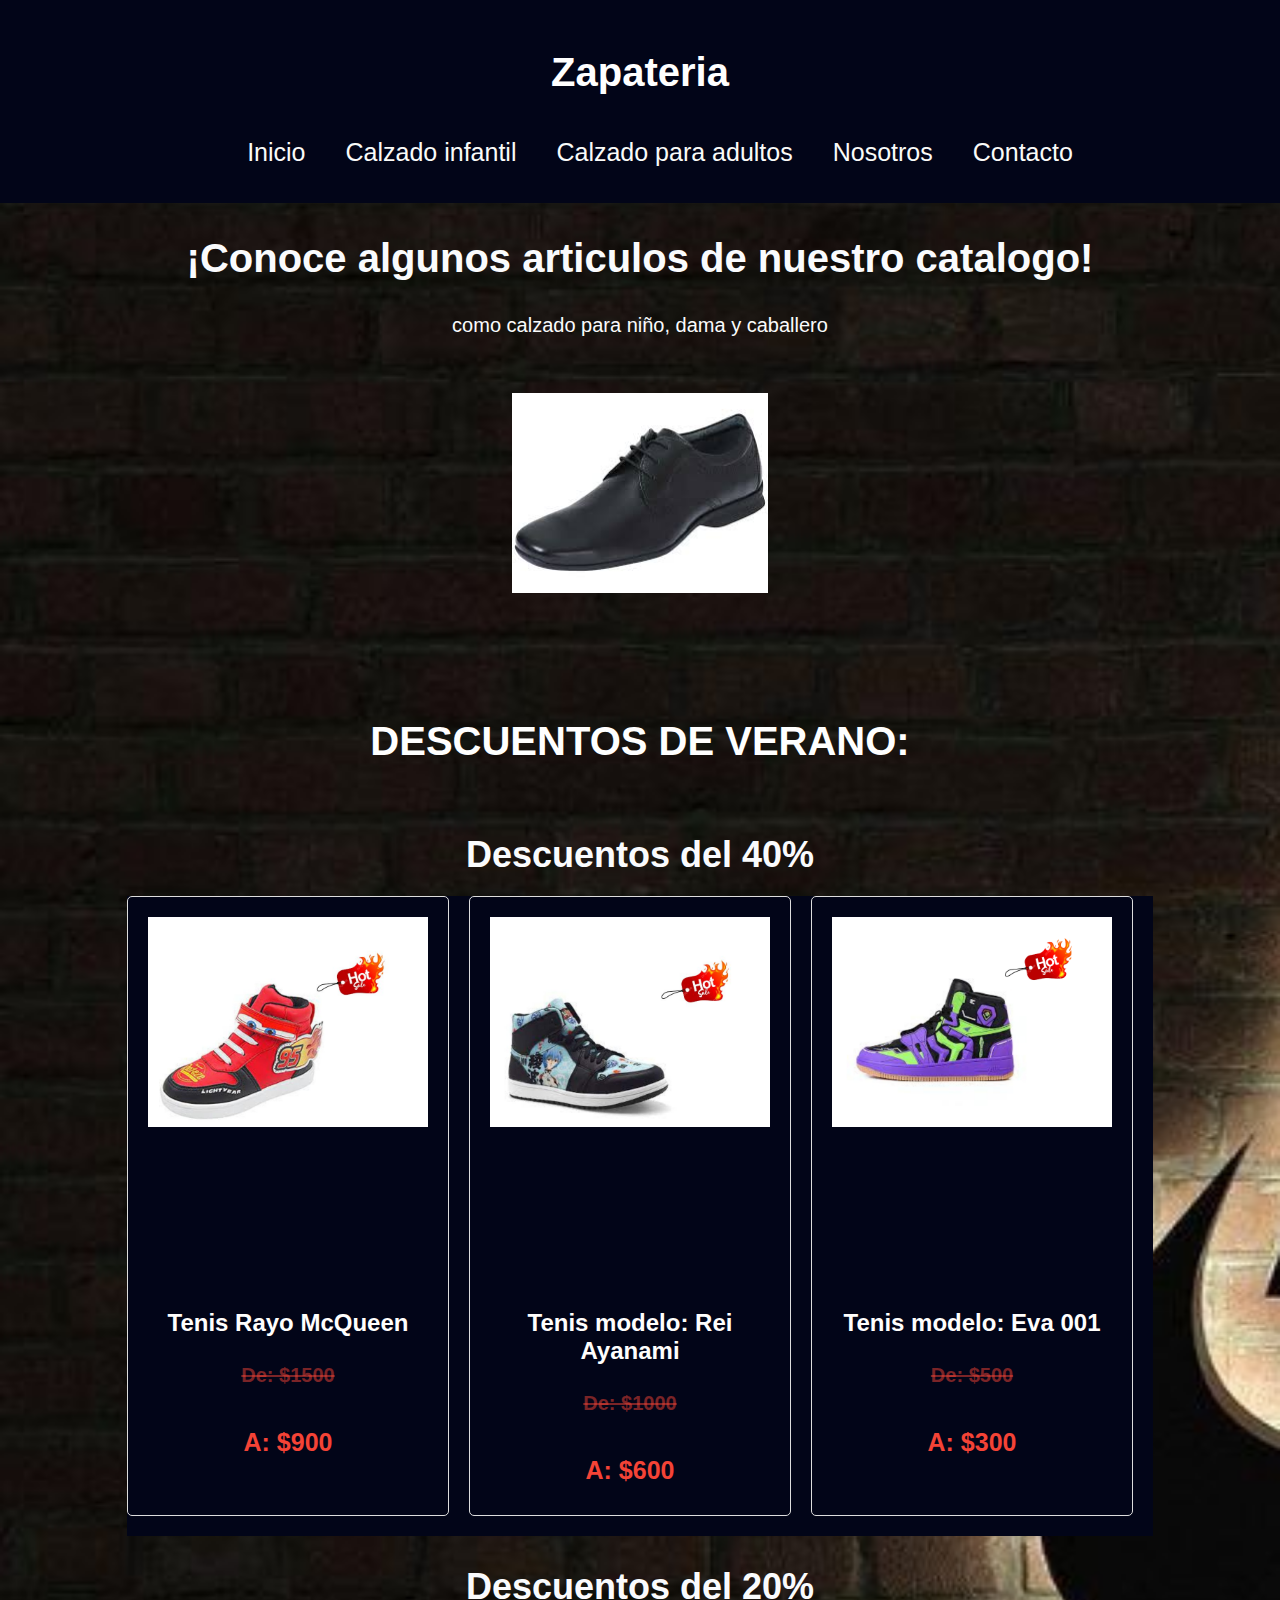
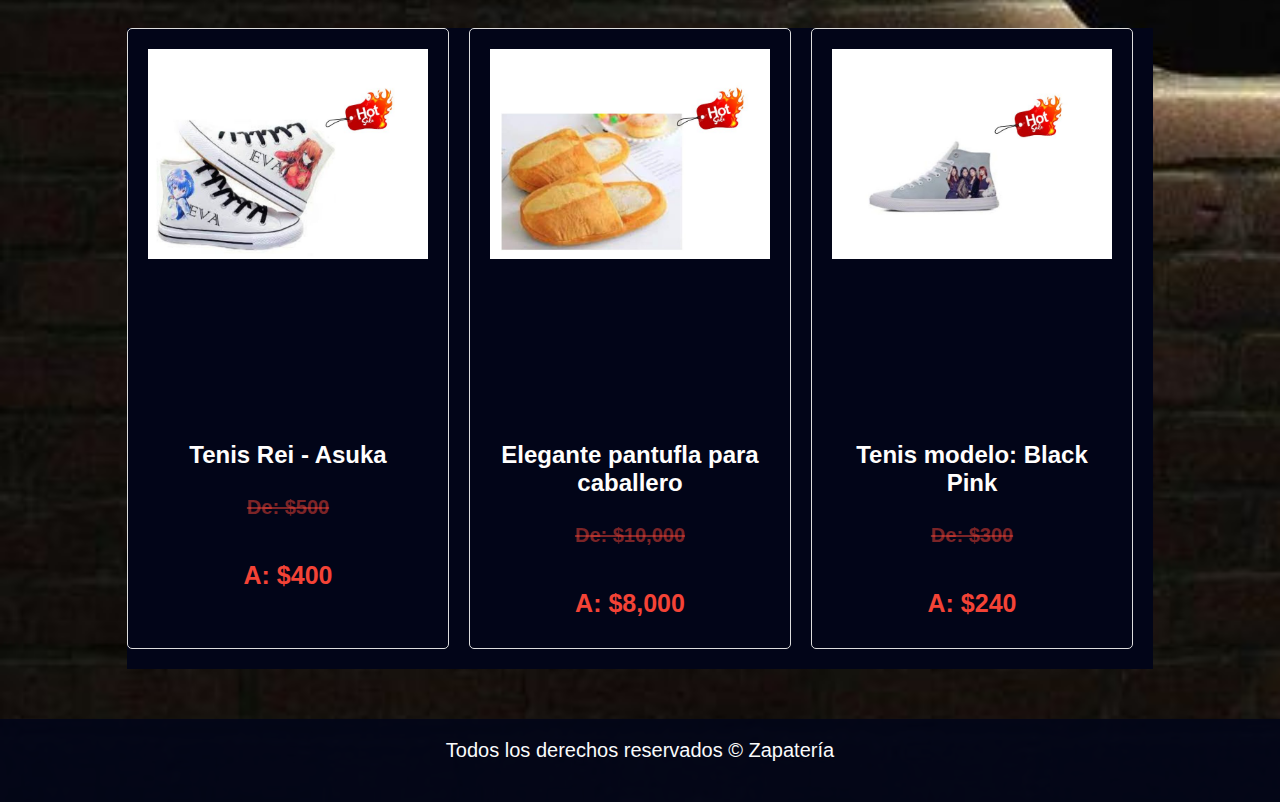
==== index.html @ 9bdbee7c "Add files via upload" ====
<!DOCTYPE html>
<html lang="es">
<html>
<head>
  <title>Index</title>
  <meta name="viewport" content="width=device-width, initial-scale=1">
  <link rel="stylesheet" type="text/css" href="index.css">
</head>
<body>
  <header>
    <h1>Zapateria</h1>
    <nav>
      <input class="menu-toggle" type="checkbox">
      <ul>
        <li><a href="#">Inicio</a></li>        
        <li><a href="catalogoN.html">Calzado infantil</a></li>
        <li><a href="catalogoA.html">Calzado para adultos</a></li>
        <li><a href="nosotros.html">Nosotros</a></li>
        <li><a href="contacto.html">Contacto</a></li>
      </ul>

    </nav>
  </header>
  <h2>¡Conoce algunos articulos de nuestro catalogo!</h2>
  <p>como calzado para niño, dama y caballero </p>
  

<div class="slider">
      <ul class="slide">
      
        <li class="imagen">

  <img src="slid1.jpeg" alt="">
 </li>
        <li class="imagen">
  <img src="slid2.jpeg" alt="">
</li>
        <li class="imagen">
  <img src="slid3.jpeg" alt="">
</li>
        <li class="imagen">
  <img src="slid4.jpeg" alt="">
</li>

        <li class="imagen">
  <img src="slid5.jpeg" alt="">
</li>

       <li class="imagen">
  <img src="slid6.jpeg" alt="">
</li>
      </ul>
    </div>

<h3>DESCUENTOS DE VERANO:</h3>
  <section class="products">
            <h2>Descuentos del 40%</h2>
            <div class="product-row">
              
                <div class="product">
            
                    <img src="1.jpg" alt="shoe">
                    <div class="overlay">
    <p>Tenis modelo rayo McQueen</p>
    <p>Tallas: 1/2/3/4</p>
  </div>

                    <h3>Tenis Rayo McQueen</h3>
                    <h4>De: $1500</h4>
                    <h5>A: $900</h5>
                  </div>
                <div class="product">
                    <img src="3.jpg" alt="shoe">
                                   <div class="overlay">
    <p>Tenis modelo Rei Ayanami</p>
    <p>Tallas: 1/2/3/4</p>
  </div>
                    <h3>Tenis modelo: Rei Ayanami</h3>
                    <h4>De: $1000</h4>
                    <h5>A: $600</h5>
                </div>
                <div class="product">
                    <img src="2.png" alt="shoe">
                                   <div class="overlay">
    <p>Tenis modelo Eva 001</p>
    <p>Tallas: 1/2/3/4</p>
  </div>
                    <h3>Tenis modelo: Eva 001</h3>
                    <h4>De: $500</h4>
                    <h5>A: $300</h5>
                </div>
            </div>

            <h2>Descuentos del 20%</h2>
            <div class="product-row">
                <div class="product">
                    <img src="4.jpg" alt="shoe">
                                   <div class="overlay">
    <p>Tenis modelo Rei - Asuka</p>
    <p>Tallas: 1/2/3/4</p>
  </div>
                    <h3>Tenis Rei - Asuka</h3>
                    <h4>De: $500</h4>
                    <h5>A: $400</h5>
                </div>
                <div class="product">
                    <img src="5.jpg" alt="shoe">
                                   <div class="overlay">
    <p>Pantufla modelo L'elegance</p>
    <p>Tallas: 1/2/3/4</p>
  </div>
                    <h3>Elegante pantufla para caballero</h3>
                    <h4>De: $10,000</h4>
                    <h5>A: $8,000</h5>
                </div>
                <div class="product">
                    <img src="6.jpg" alt="shoe">
                                   <div class="overlay">
    <p>Tenis modelo Black Pink</p>
    <p>Tallas: 1/2/3/4</p>
  </div>
                    <h3>Tenis modelo: Black Pink</h3>
                    <h4>De: $300</h4>
                    <h5>A: $240</h5>
                </div>
            </div>
        </section>
  <footer>
    <p>Todos los derechos reservados &copy; Zapatería</p>
  </footer>
  
  <script src="index.js"></script>
</body>
</html>
---- index.css ----
/*estilos globales*/
 body{
  box-sizing: border-box;
  margin: 0;
  padding: 0;
  text-align: center;
  background-image:url(fondo1.jpg);
  background-size: cover;
  background-repeat: no-repeat;
  font-family: Arial, sans-serif;

}
/*estilos para la barra de navegacion*/
.overlay {
  position: relative;
  top: 0;
  left: 0;
  width: 100%;
  height: auto;
  opacity: 0;
  transition: opacity 0.5s ease;
}

.product:hover .overlay {
  opacity: 1;
}

.overlay p { /* estilo del texto que se muestra al pasar el mouse */
  position: relative;
  top: 50%;
  left: 50%;
  transform: translate(-50%, -50%);
  color: rgb(244, 67, 54);
  font-size: 1.3rem;
  text-align: center;
}

nav ul li a {
    text-decoration: none;
    color: rgb(250,251,249);
    transition: all 0.3s ease-in-out;
}
nav ul li a:hover {
    color: #f44336;
  }
header {
  background-color: rgba(2,5,24,1.0);
  color: #fff;
  display: flex;
  flex-direction: column;
  align-items: center;
  padding: 20px;
}

nav ul {
  display: flex;
  list-style: none;
}

nav li {
  margin: 0 20px;
}

nav a {
  font-size: 25px;
  color: #fff;
  text-decoration: none;
}
.menu-toggle{
  display: none;
}
/* inicio de estilos para el slider*/
.slider {
  width: 0 20%;
  margin: auto;
  overflow: hidden;
}

.slider ul {
  display: flex;
  padding: 0;
  width: 600%;
  transition: 2s;
  animation: cambio 20s infinite alternate linear;
}

.slider li {
  width: 100%;
  list-style: none;
}

.slider img {
  width: 20%;
}

@keyframes cambio {
  0% {margin-left: 0;}
  14% {margin-left: 0;}
  
  17% {margin-left: -100%;}
  31% {margin-left: -100%;}
  
  34% {margin-left: -200%;}
  50% {margin-left: -200%;}
  
  51% {margin-left: -300%;}
  67% {margin-left: -300%;}

  68% {margin-left: -400%;}
  84% {margin-left: -400%;}

  87% {margin-left: -500%;}
  100% {margin-left: -500%;}
}
/*fin de estilos para el slider*/
img {
  max-width: auto;
  height: auto;
}
h1{
  margin-top: 30px;
  font-size: 40px;
  color: white;
}
h2{
  font-size: 40px;
  color:rgb(250,251,253);

}
h3{
  margin-top: 50px;
  font-size: 40px;
  color: white;
}
p{
font-size:20px;
margin-top: 20px;
margin-bottom: 40px;
color: rgb(250,251,252);
}


button {
  background-color: #333;
  color: #fff;
  border: none;
  padding: 10px 20px;
  margin-top: 10px;
  cursor: pointer;

}

footer {
  background-color: rgba(2,5,24,0.9);
  color: #fff;
  display: flex;
  align-items: center;
  justify-content: center;
  height: 5%;

}


/*inicio de estilos para los contenedores de las imagenes de zapatos*/
.products {
  margin-top: 30px;
    display: flex;
    flex-direction: column;
    align-items: center;
    justify-content: center;
    text-align: center;
    margin-bottom: 50px;
}

.products h2 {
    font-size: 36px;
    margin-bottom: 20px;
}

.product-row {
    display: flex;
    flex-wrap: wrap;
    justify-content: center;
    background-color: rgba(2,5,24,1.0);
    margin-left:80px ;
    margin-right:80px;

}
.product {
    flex-basis: 280px;
    margin-right: 20px;
    margin-bottom: 20px;
    text-align: center;
    border: 1px solid #ddd;
    padding: 20px;
    border-radius: 5px;
}

.product img {
    max-width: 100%;
    height: auto;
    margin-bottom: 20px;
}

.product h3 {
    font-size: 24px;
    margin-bottom: 10px;
    color: rgb(255,254,253);
}

.product h4 {
    font-size: 20px;
    color: rgba(244, 67, 54, 0.5);
    font-weight: bold;
    text-decoration: line-through;
    margin-bottom: 15px;
}
h5{
  font-size: 25px;
  color: rgb(244, 67, 54);
  font-weight: bold;
  margin-bottom: 10px;
}
/*fin de estilos para los contenedores de imagenes zapatos*/
@media(max-width: 768px) { /* Definimos las reglas para una pantalla de máximo 768px */

      nav ul {
        flex-direction: column; /* Alineamos los elementos verticalmente */
        background-color: rgba(2,5,24,0.9); /* Cambiamos el color de fondo */
        position: absolute; /* Definimos la posición como absoluta */
        top: 40px; /* Colocamos el menú debajo del botón */
        left: 0; /* Lo alineamos a la izquierda */
        right: 0; /* Lo alineamos a la derecha */
        visibility: hidden; /* Lo hacemos invisible por defecto */
        opacity: 0; /* Lo hacemos completamente transparente */
        transition: all 0.5s ease-in-out; /* Añadimos efectos para la transición */
      }
      
      nav li {
        margin: 10px 0; /* Espacio entre elementos */
      }
      
      nav a {
        font-family: Arial, sans-serif;
        color: rgb(251,252,253); /* Color del texto */
        text-decoration: none; /* Quitamos el subrayado */
        text-transform: uppercase; /* Convertimos el texto a mayúsculas */
        font-size: 18px; /* Ampliamos el tamaño de fuente */
      }
      
      nav .menu-toggle:checked + ul {
        visibility: visible; /* Hacemos el menú visible cuando el botón correspondiente está activado */
        opacity: 1; /* Lo hacemos completamente visible */
      }
      #checkbox{
background-image: url("img1");
      }
      
      nav .menu-toggle {
        display: block; /* Mostramos el botón del menú */
        position: absolute; /* Definimos su posición como absoluta */
        top: 10px; /* Lo posicionamos en la parte superior */
        right: 10px; /* Lo posicionamos en la parte derecha */
        height: 30px; /* Definimos su altura */
        width: 30px; /* Definimos su anchura */
        cursor: pointer; /* Añadimos cursor personalizado */
        z-index: 1; /* Lo colocamos por encima de los demás elementos */
        background-color: rgba(2,5,24,1.0); /* Definimos un color de fondo */
        border: none; /* Quitamos el borde */
      }
      
      nav .menu-toggle:before {
        content: "\f0c9"; /* Añadimos un icono de barras */
        font-family: "Font Awesome 5 Free"; /* Incluimos la fuente de Font Awesome */
        font-weight: bold; /* Definimos el peso de la fuente */
        font-size: 18px; /* Definimos el tamaño de la fuente */
        color: #333; /* Definimos el color del icono */
        display: inline-block; /* Permitimos manipular su contenido */
        height: 30px; /* Definimos su altura */
        line-height: 30px; /* Definimos la altura de línea */
        text-align: center; /* Alineamos el texto */
      }
  .slider {
  width: 0 70%;
  margin: auto;
  overflow: hidden;
}

.slider ul {
  display: flex;
  padding: 0;
  width: 600%;
  transition: 2s;
  animation: cambio 25s infinite alternate linear;
}

.slider li {
  width: 100%;
  list-style: none;
}

.slider img {
  width: 70%;
}

.product-row {
    margin-left:0px ;
    margin-right:0px;

}
.product {
    padding: 0px;
    width: 90%;
    flex-basis: 100%;
    margin-bottom:0px; 
    margin-right:0px; 
    border:0px;
}
     nav{
  width: 100%;
  max-width: 100%;
}
.product img {
    max-width: 90%;
    height: auto;
    margin-bottom: 5%;
    margin-top: 6%;
}
    }

/*fin de estilos para la barra de navegacion*/
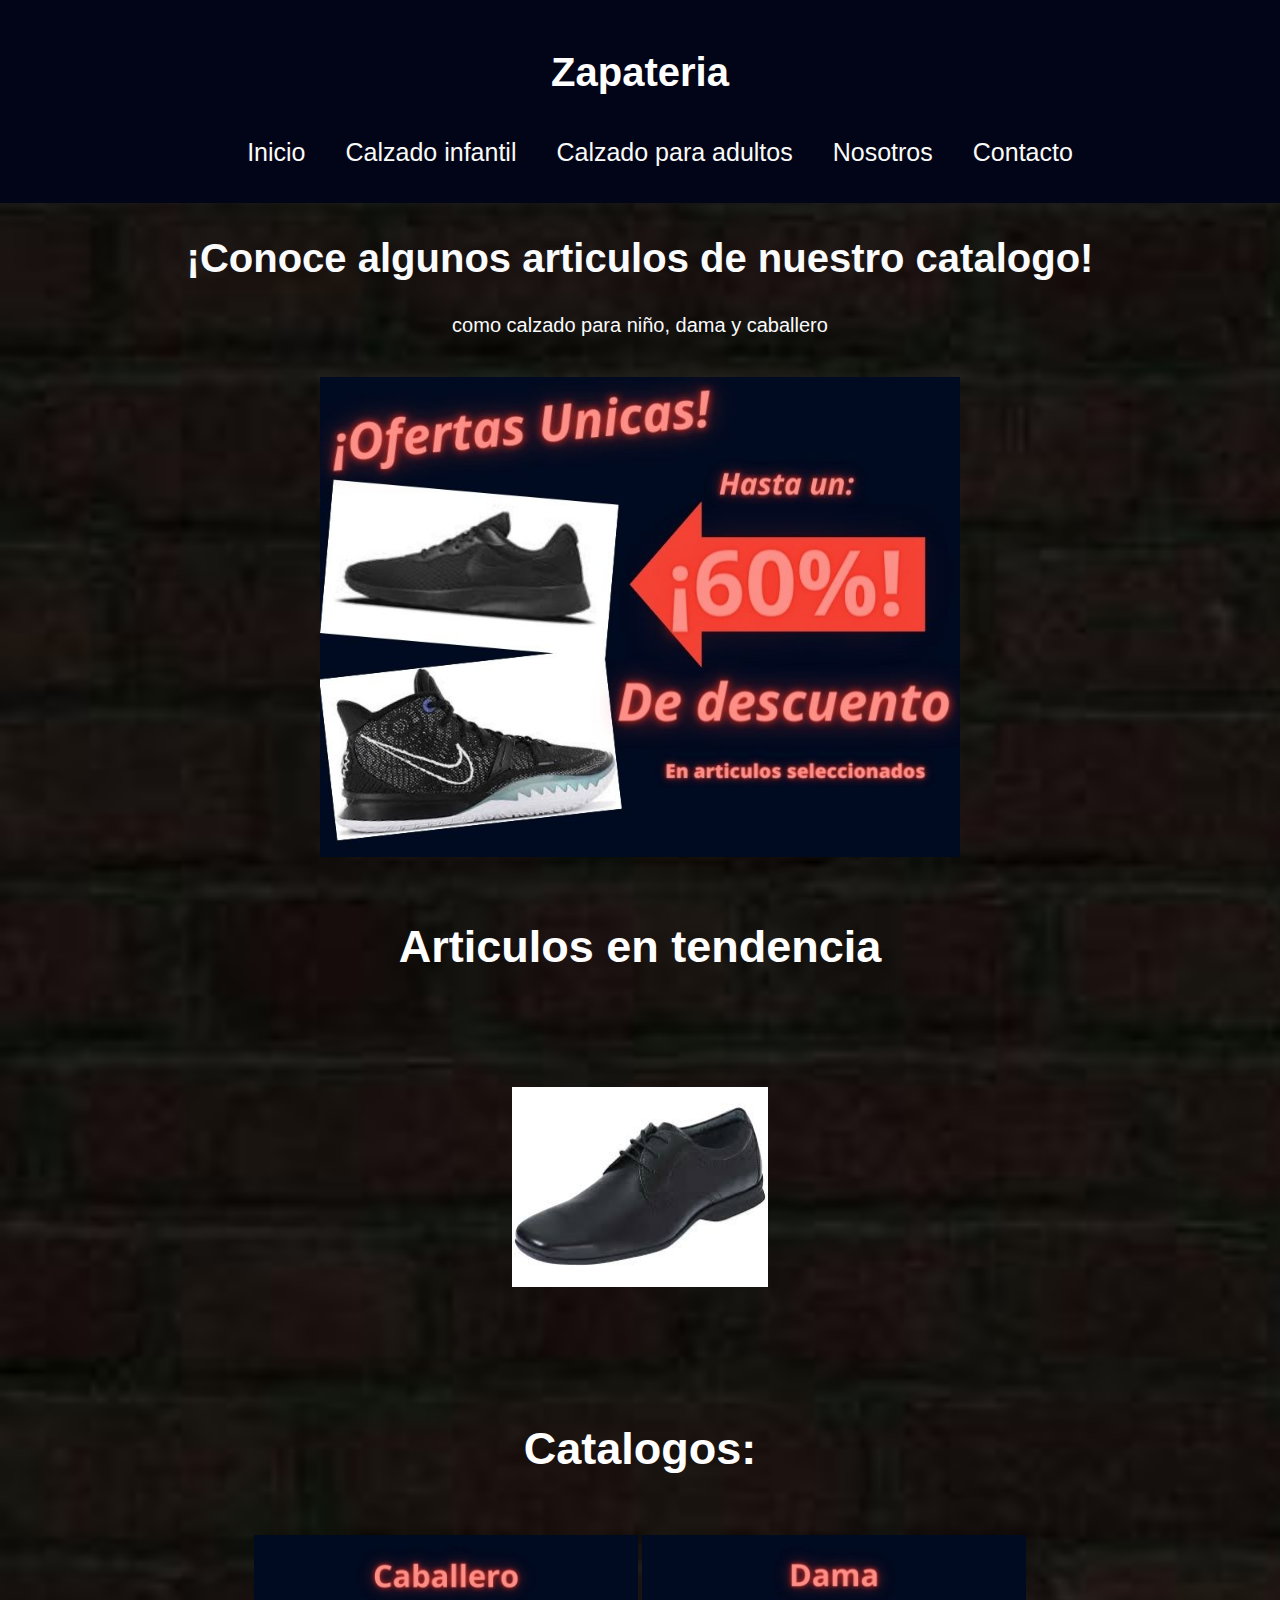
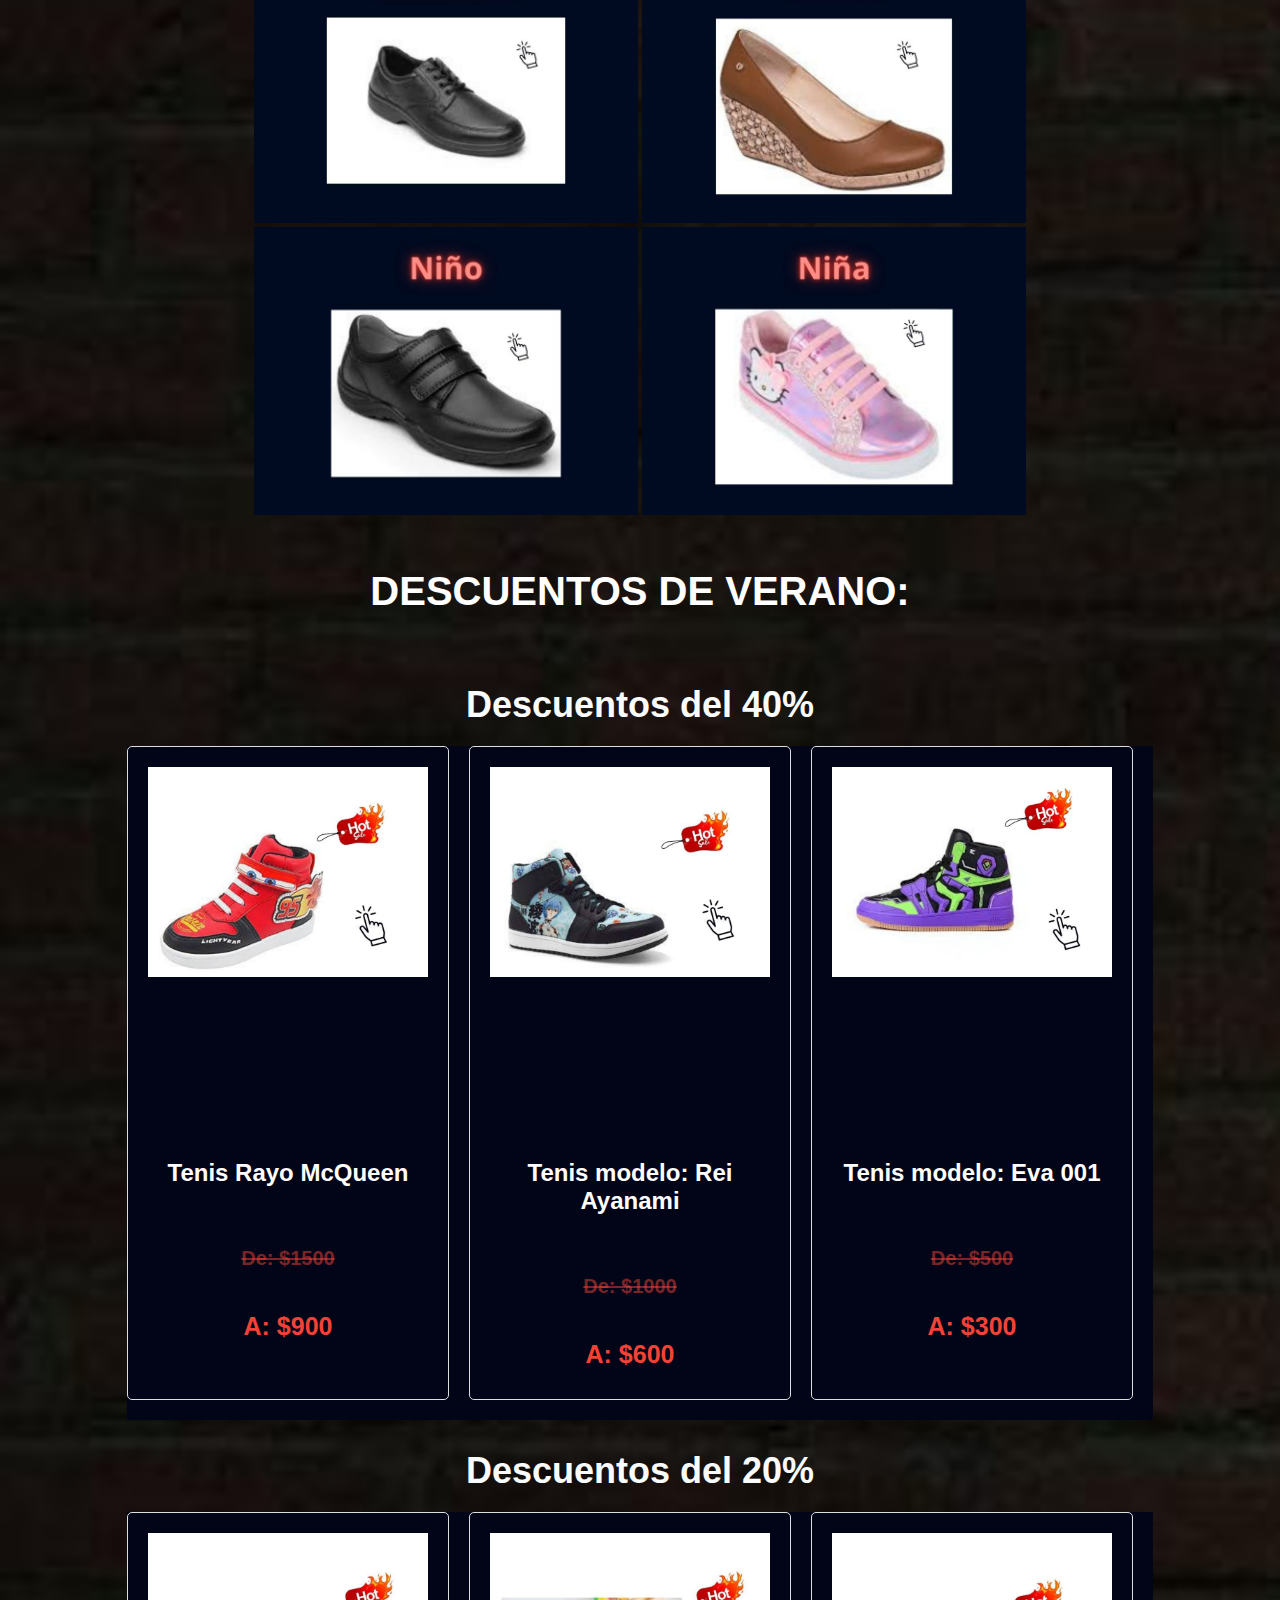
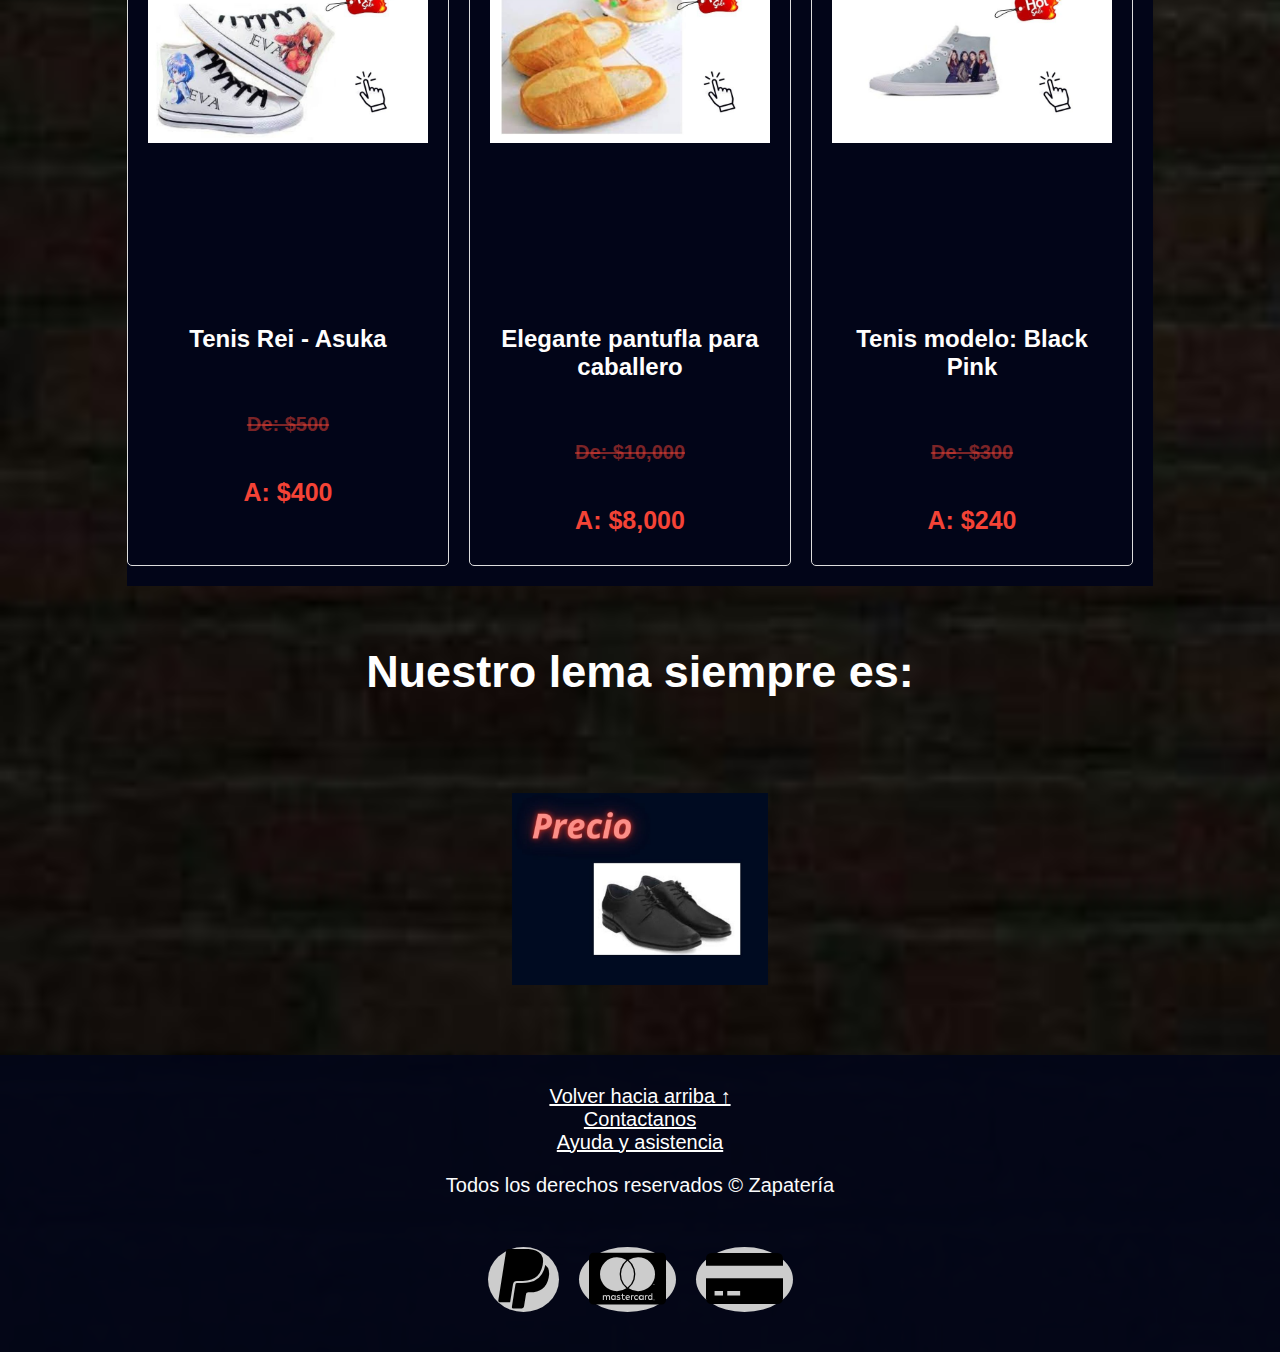
==== commit ea800f90: "Add files via upload" ====
--- a/index.html
+++ b/index.html
@@ -4,6 +4,7 @@
 <head>
   <title>Index</title>
   <meta name="viewport" content="width=device-width, initial-scale=1">
+  <link rel="stylesheet" href="https://cdnjs.cloudflare.com/ajax/libs/font-awesome/4.7.0/css/font-awesome.min.css">
   <link rel="stylesheet" type="text/css" href="index.css">
 </head>
 <body>
@@ -24,7 +25,9 @@
   <h2>¡Conoce algunos articulos de nuestro catalogo!</h2>
   <p>como calzado para niño, dama y caballero </p>
   
+<img src="imgP.jpg" class="imgp">
 
+<h4>Articulos en tendencia</h4>
 <div class="slider">
       <ul class="slide">
       
@@ -48,9 +51,21 @@
 
        <li class="imagen">
   <img src="slid6.jpeg" alt="">
-</li>
+</li> 
       </ul>
     </div>
+<h4>Catalogos:</h4> 
+    <section>
+    <div class="catalogos">
+      <a href="CatalogoA.html#caballero"><img src="refH.jpg"></a>
+      <a href="CatalogoA.html#dama"><img src="refD.jpg"></a>
+    </div>
+    <div class="catalogos">
+      <a href="CatalogoN.html"><img src="refN.jpg"></a>
+      <a href="catalogoN.html"><img src="refNa.jpg"></a>
+    </div>
+  </section>
+
 
 <h3>DESCUENTOS DE VERANO:</h3>
   <section class="products">
@@ -80,7 +95,7 @@
                     <h5>A: $600</h5>
                 </div>
                 <div class="product">
-                    <img src="2.png" alt="shoe">
+                    <img src="2.jpg" alt="shoe">
                                    <div class="overlay">
     <p>Tenis modelo Eva 001</p>
     <p>Tallas: 1/2/3/4</p>
@@ -125,8 +140,33 @@
                 </div>
             </div>
         </section>
+        <h4>Nuestro lema siempre es:</h4>
+        <div class="slider2">
+      <ul class="slide2">
+      
+        <li class="imagen">
+
+  <img src="slid2_1.jpg" alt="">
+ </li>
+        <li class="imagen">
+  <img src="slid2_2.jpg" alt="">
+</li>
+        <li class="imagen">
+  <img src="slid2_3.jpg" alt="">
+</li>
+   </ul>
+        </div>
   <footer>
+    <a href="#">Volver hacia arriba &#8593;</a>
+     <a href="contacto.html">Contactanos</a>
+    <a href="nosotros.html">Ayuda y asistencia</a>
     <p>Todos los derechos reservados &copy; Zapatería</p>
+<div class="footer-icons">
+  <i class="fa fa-paypal fa-lg" aria-hidden="true"></i>
+  <i class="fa fa-cc-mastercard fa-lg" aria-hidden="true"></i>
+  <i class="fa fa-credit-card-alt fa-lg" aria-hidden="true"></i>
+</div>
+
   </footer>
   
   <script src="index.js"></script>
--- a/index.css
+++ b/index.css
@@ -10,6 +10,9 @@
   font-family: Arial, sans-serif;
 
 }
+
+
+
 /*estilos para la barra de navegacion*/
 .overlay {
   position: relative;
@@ -69,6 +72,14 @@
 .menu-toggle{
   display: none;
 }
+.catalogos img{
+  width: 30%;
+  height: auto;
+}
+.imgp{
+  width: 50%;
+  height: auto;
+}
 /* inicio de estilos para el slider*/
 .slider {
   width: 0 20%;
@@ -86,6 +97,7 @@
 
 .slider li {
   width: 100%;
+  margin-top: 0.5%;
   list-style: none;
 }
 
@@ -112,6 +124,42 @@
   87% {margin-left: -500%;}
   100% {margin-left: -500%;}
 }
+
+@keyframes cambio2 {
+  0% {margin-left: 0;}
+  30% {margin-left: 0;}
+  
+  33.333333% {margin-left: -100%;}
+  63.333333% {margin-left: -100%;}
+  
+  66.666666% {margin-left: -200%;}
+  100% {margin-left: -200%;}
+}
+.slider2 {
+  width: 0 20%;
+  margin: auto;
+  overflow: hidden;
+}
+
+.slider2 ul {
+  display: flex;
+  padding: 0;
+  width: 300%;
+  transition: 2s;
+  animation: cambio2 10s infinite linear;
+}
+
+.slider2 li {
+  width: 100%;
+  margin-top: 0.5%;
+  margin-bottom: 50px;
+  list-style: none;
+}
+
+.slider2 img {
+  width: 20%;
+}
+
 /*fin de estilos para el slider*/
 img {
   max-width: auto;
@@ -127,9 +175,15 @@
   color:rgb(250,251,253);
 
 }
+
 h3{
   margin-top: 50px;
   font-size: 40px;
+  color: white;
+}
+h4{
+  margin-top: 60px;
+  font-size: 45px;
   color: white;
 }
 p{
@@ -152,12 +206,28 @@
 
 footer {
   background-color: rgba(2,5,24,0.9);
-  color: #fff;
   display: flex;
   align-items: center;
+  flex-direction: column; 
   justify-content: center;
   height: 5%;
-
+  font-size: 20px;
+  padding: 30px;
+}
+footer a{
+  color: white;
+}
+.footer-icons {
+  display: flex;
+  justify-content: center;
+}
+
+.footer-icons i {
+  font-size: 60px;
+  margin: 10px;
+  border-radius: 50%;
+  background-color: #ccc;
+  padding: 10px;
 }
 
 
@@ -223,10 +293,19 @@
 }
 /*fin de estilos para los contenedores de imagenes zapatos*/
 @media(max-width: 768px) { /* Definimos las reglas para una pantalla de máximo 768px */
-
+.catalogos img{
+  width: 45%;
+  height: auto;
+}
+
+
+.imgp{
+  width: 70%;
+  height: auto;
+}
       nav ul {
         flex-direction: column; /* Alineamos los elementos verticalmente */
-        background-color: rgba(2,5,24,0.9); /* Cambiamos el color de fondo */
+        background-color: rgba(2,5,24,1.0); /* Cambiamos el color de fondo */
         position: absolute; /* Definimos la posición como absoluta */
         top: 40px; /* Colocamos el menú debajo del botón */
         left: 0; /* Lo alineamos a la izquierda */
@@ -234,6 +313,7 @@
         visibility: hidden; /* Lo hacemos invisible por defecto */
         opacity: 0; /* Lo hacemos completamente transparente */
         transition: all 0.5s ease-in-out; /* Añadimos efectos para la transición */
+        font-size: 25px;    
       }
       
       nav li {
@@ -245,7 +325,7 @@
         color: rgb(251,252,253); /* Color del texto */
         text-decoration: none; /* Quitamos el subrayado */
         text-transform: uppercase; /* Convertimos el texto a mayúsculas */
-        font-size: 18px; /* Ampliamos el tamaño de fuente */
+        font-size: 25px; /* Ampliamos el tamaño de fuente */
       }
       
       nav .menu-toggle:checked + ul {
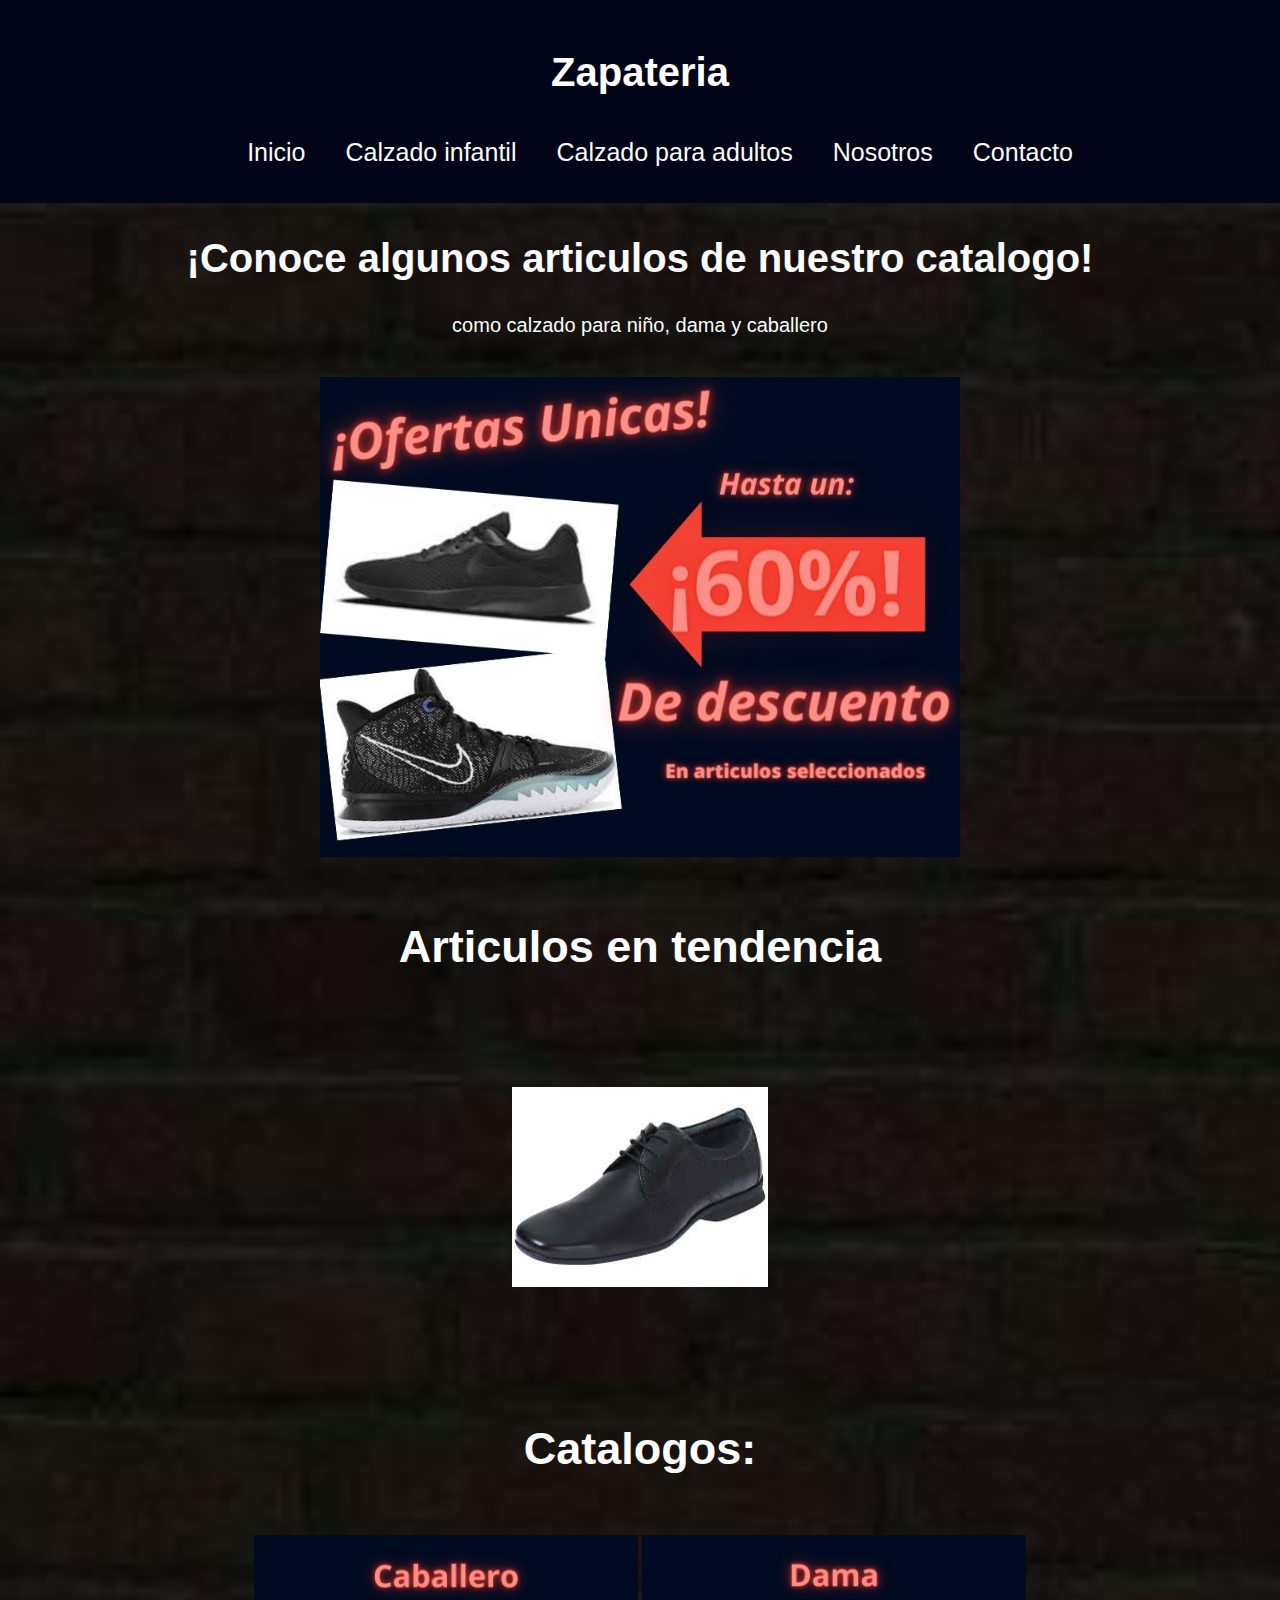
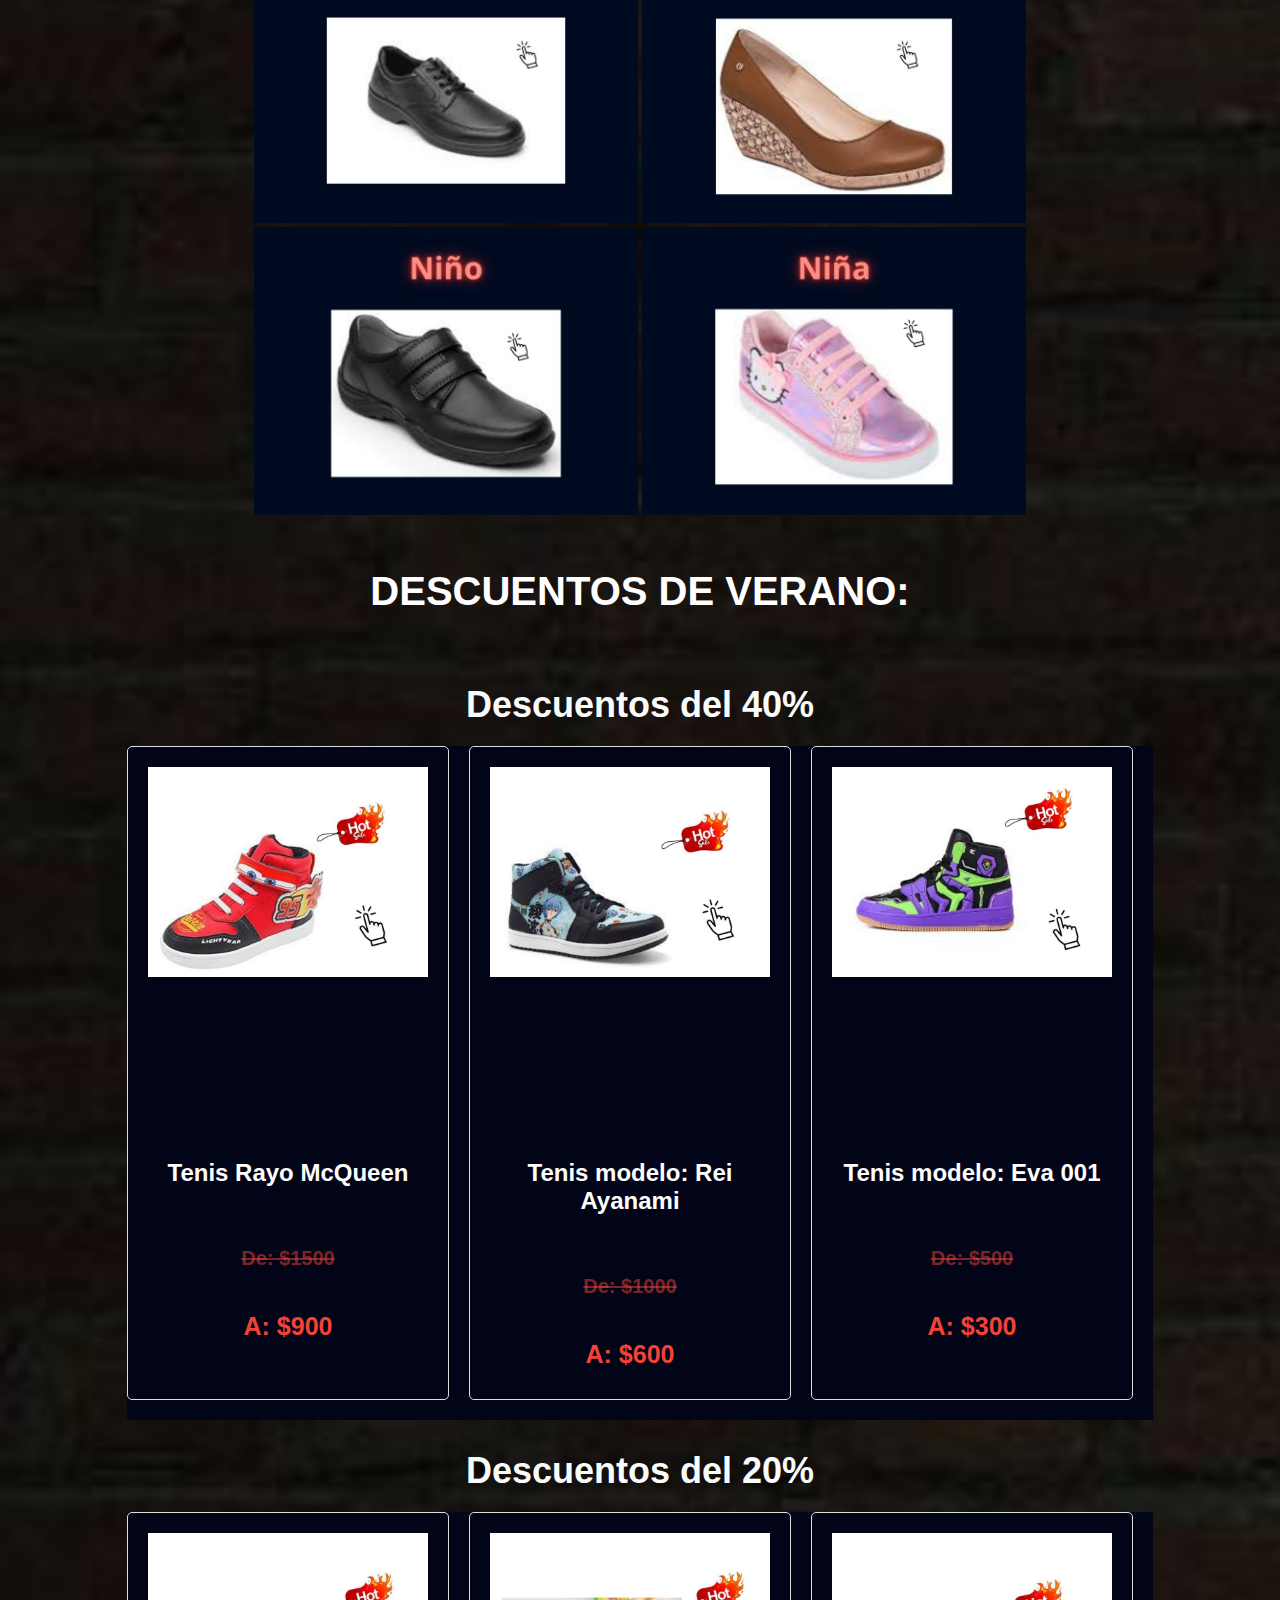
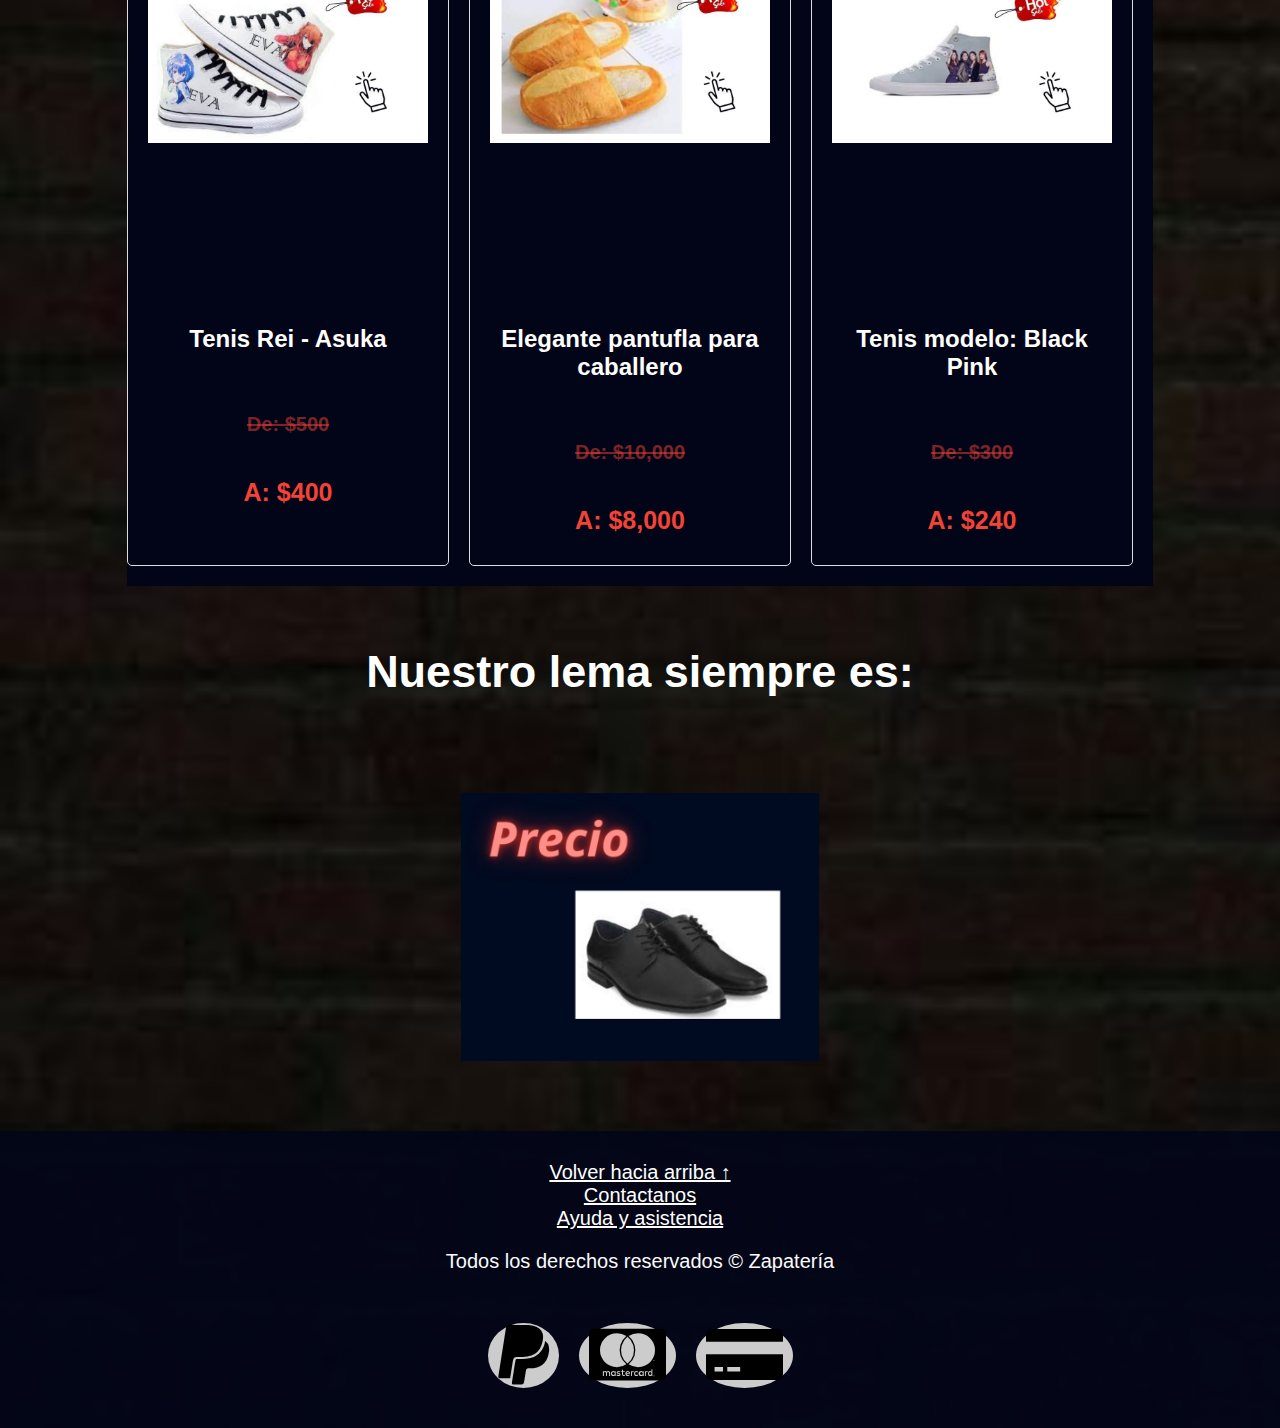
==== commit 0aefad93: "Update index.html" ====
--- a/index.html
+++ b/index.html
@@ -57,8 +57,8 @@
 <h4>Catalogos:</h4> 
     <section>
     <div class="catalogos">
-      <a href="CatalogoA.html#caballero"><img src="refH.jpg"></a>
-      <a href="CatalogoA.html#dama"><img src="refD.jpg"></a>
+      <a href="CatalogoA.html"><img src="refH.jpg"></a>
+      <a href="CatalogoA.html"><img src="refD.jpg"></a>
     </div>
     <div class="catalogos">
       <a href="CatalogoN.html"><img src="refN.jpg"></a>
--- a/index.css
+++ b/index.css
@@ -157,7 +157,7 @@
 }
 
 .slider2 img {
-  width: 20%;
+  width: 28%;
 }
 
 /*fin de estilos para el slider*/
@@ -296,6 +296,9 @@
 .catalogos img{
   width: 45%;
   height: auto;
+}
+.slider2 img {
+  width: 70%;
 }
 
 
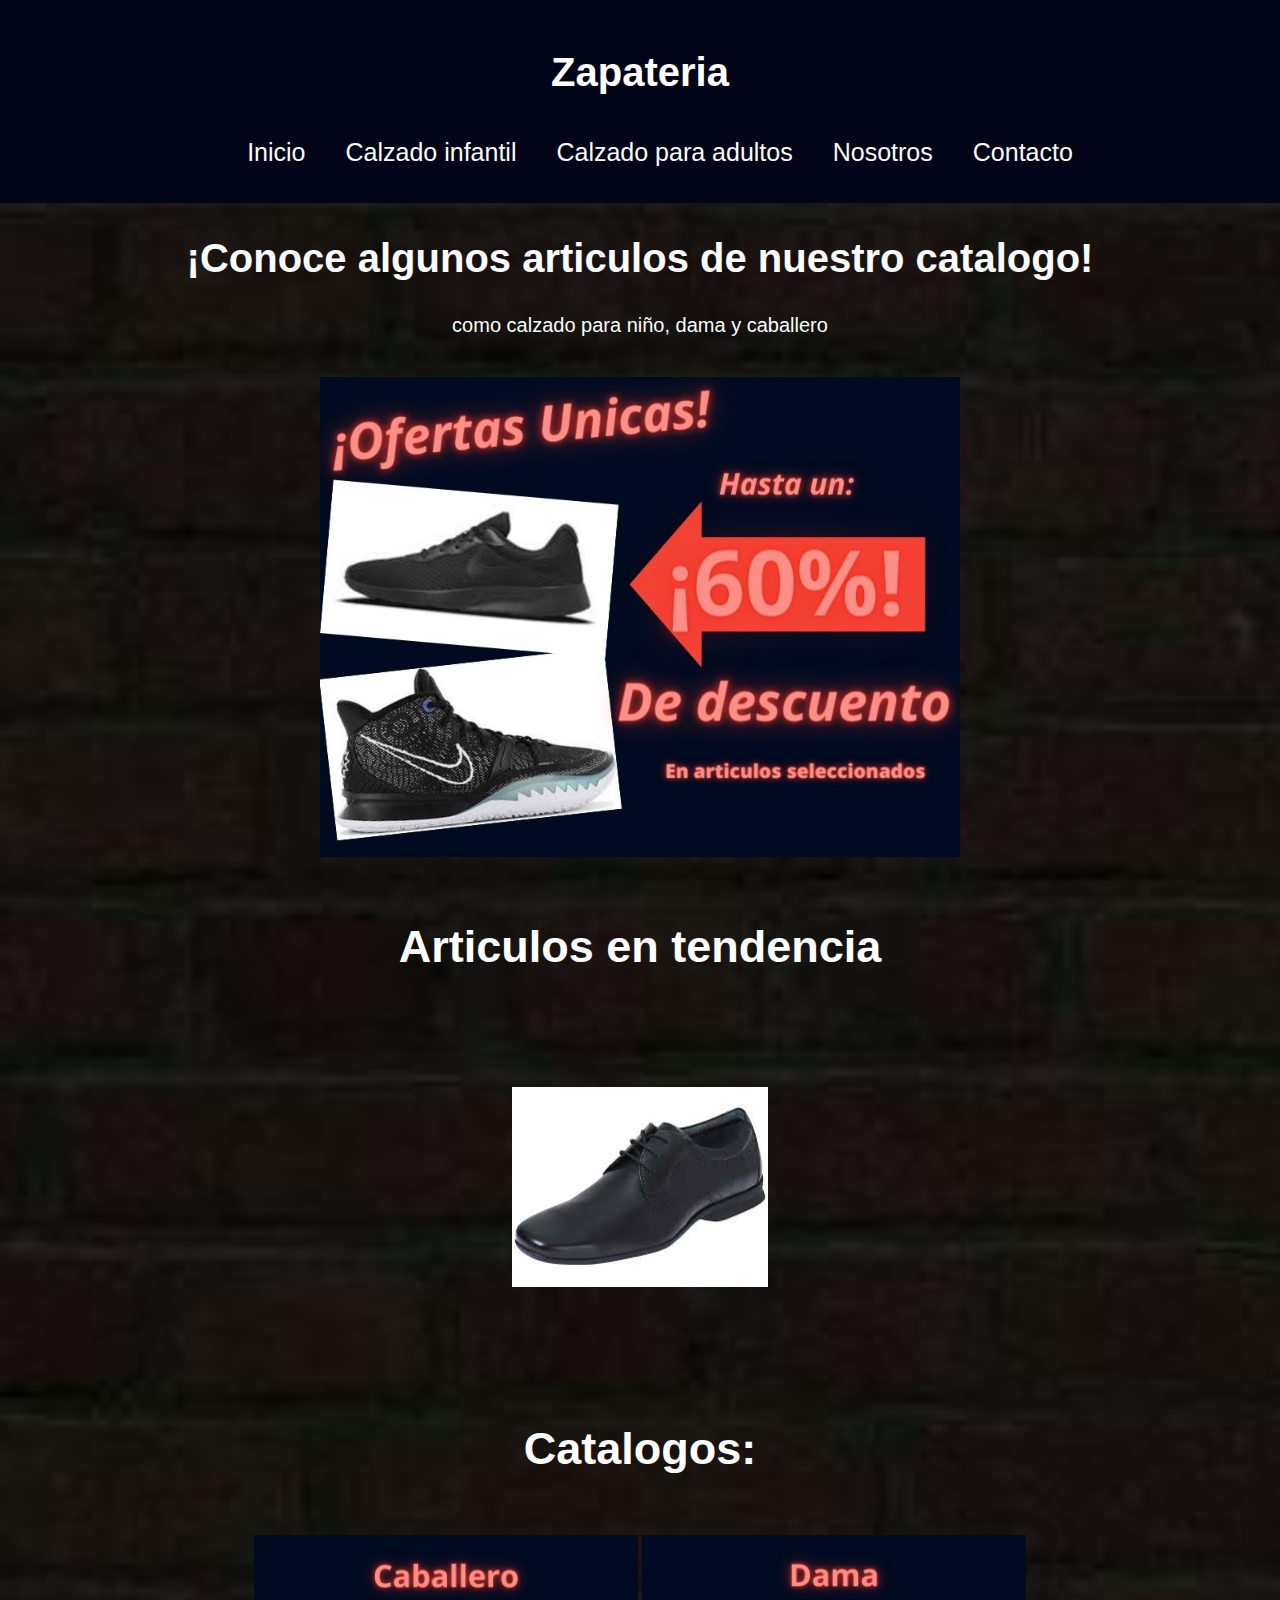
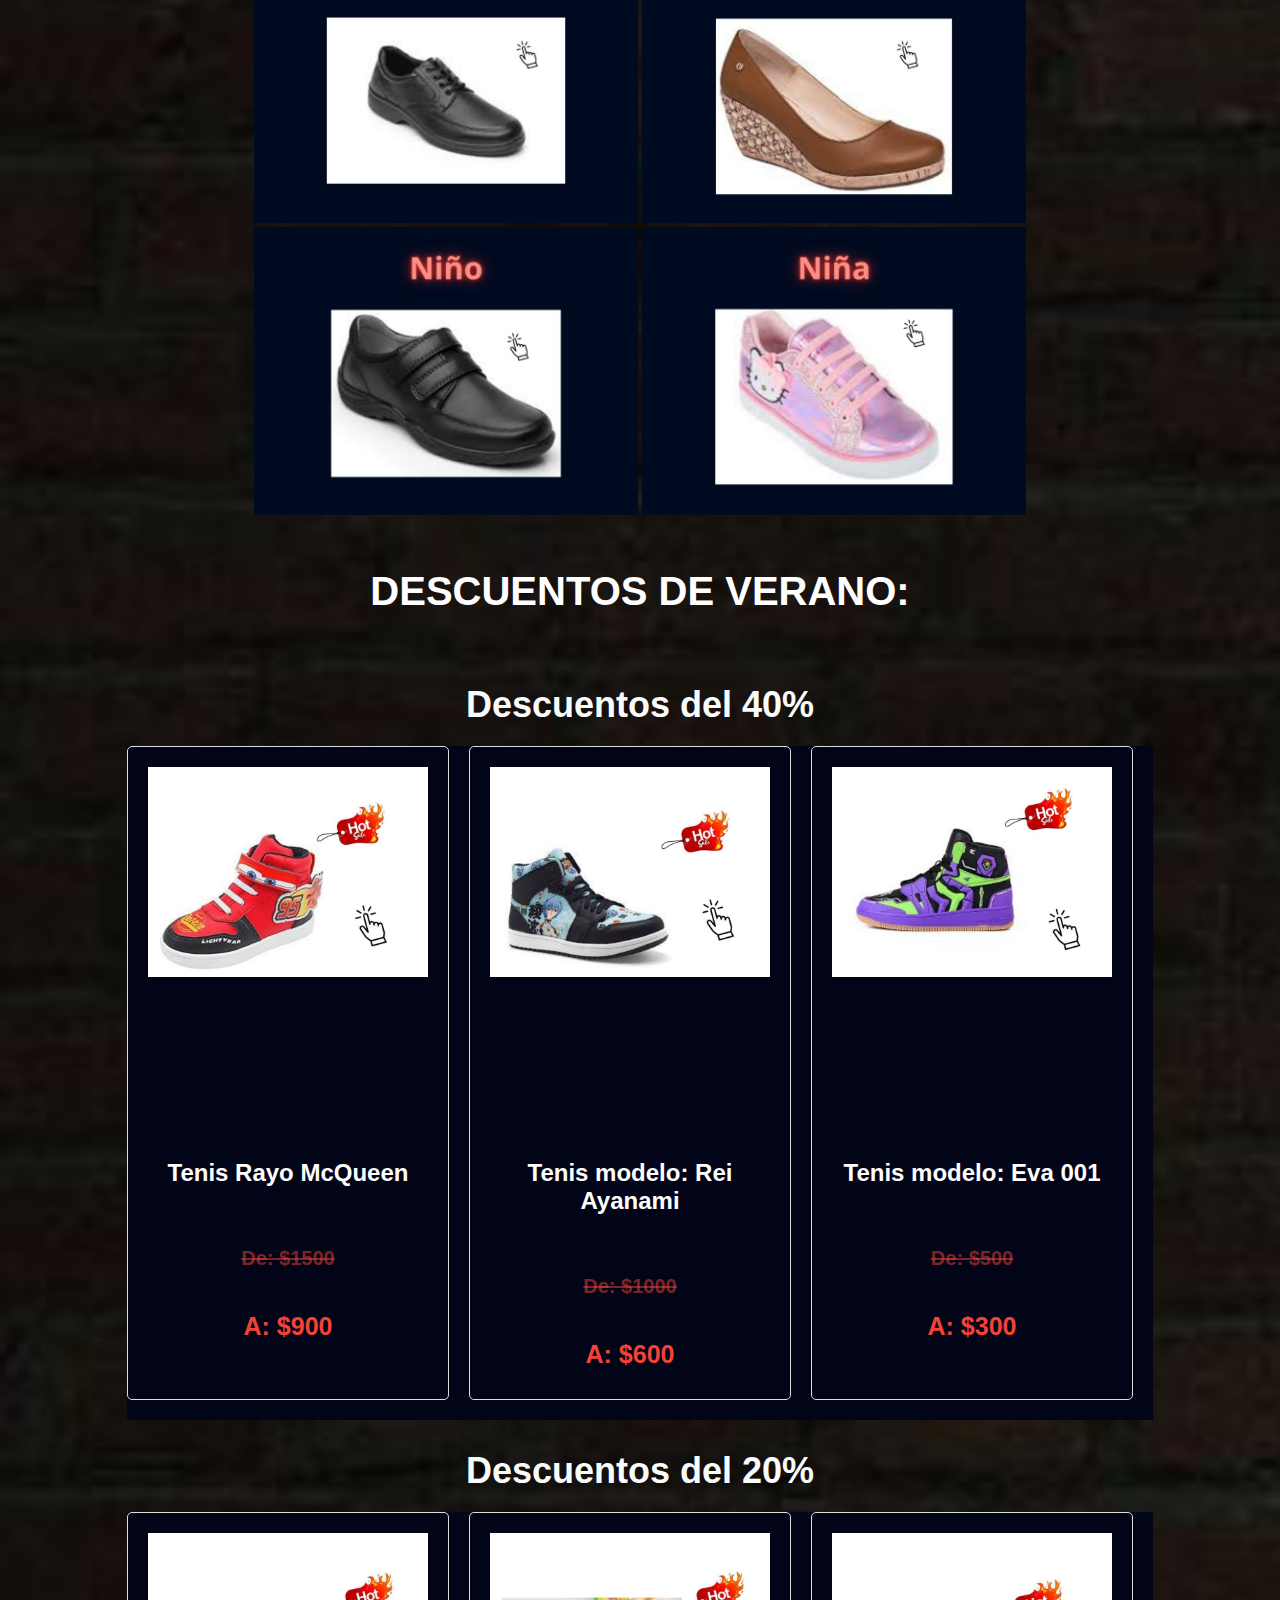
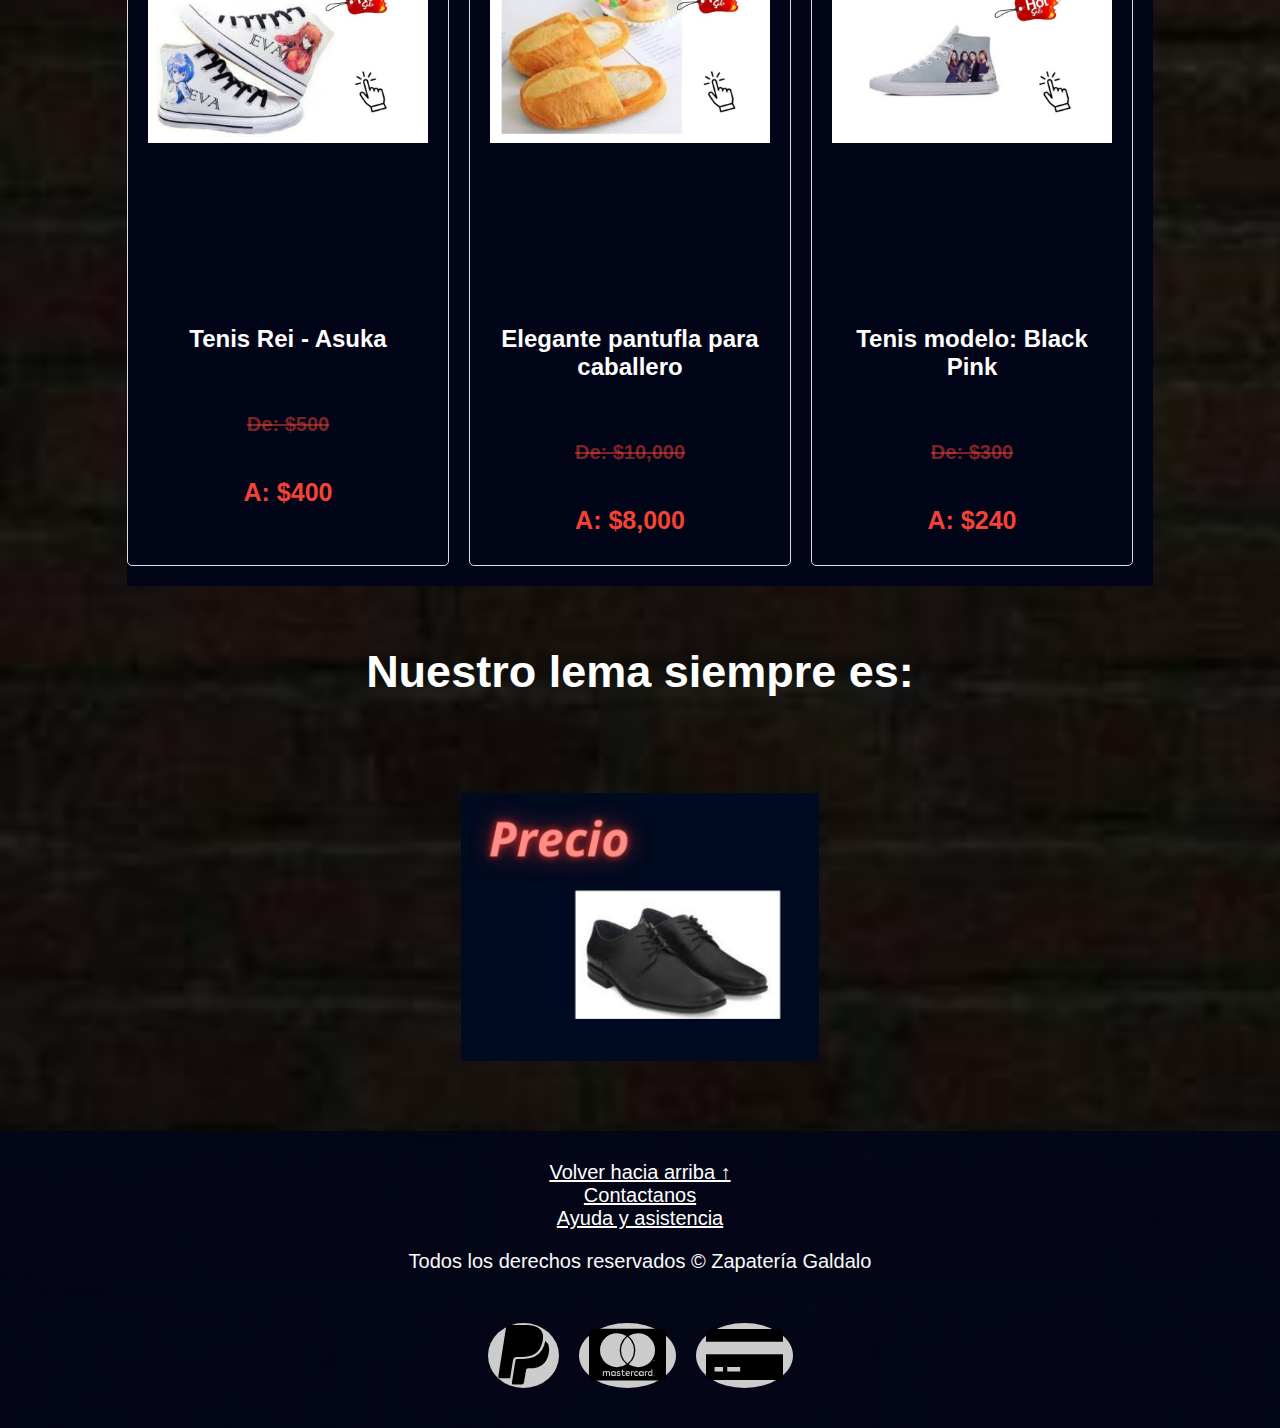
==== commit 87fd0934: "Add files via upload" ====
--- a/index.html
+++ b/index.html
@@ -57,8 +57,8 @@
 <h4>Catalogos:</h4> 
     <section>
     <div class="catalogos">
-      <a href="CatalogoA.html"><img src="refH.jpg"></a>
-      <a href="CatalogoA.html"><img src="refD.jpg"></a>
+      <a href="CatalogoA.html#caballero"><img src="refH.jpg"></a>
+      <a href="CatalogoA.html#dama"><img src="refD.jpg"></a>
     </div>
     <div class="catalogos">
       <a href="CatalogoN.html"><img src="refN.jpg"></a>
@@ -156,11 +156,11 @@
 </li>
    </ul>
         </div>
-  <footer>
+          <footer>
     <a href="#">Volver hacia arriba &#8593;</a>
      <a href="contacto.html">Contactanos</a>
     <a href="nosotros.html">Ayuda y asistencia</a>
-    <p>Todos los derechos reservados &copy; Zapatería</p>
+    <p>Todos los derechos reservados &copy; Zapatería Galdalo</p>
 <div class="footer-icons">
   <i class="fa fa-paypal fa-lg" aria-hidden="true"></i>
   <i class="fa fa-cc-mastercard fa-lg" aria-hidden="true"></i>
--- a/index.css
+++ b/index.css
@@ -10,6 +10,9 @@
   font-family: Arial, sans-serif;
 
 }
+
+
+
 
 
 
@@ -353,7 +356,7 @@
       }
       
       nav .menu-toggle:before {
-        content: "\f0c9"; /* Añadimos un icono de barras */
+        content: ""; /* Añadimos un icono de barras */
         font-family: "Font Awesome 5 Free"; /* Incluimos la fuente de Font Awesome */
         font-weight: bold; /* Definimos el peso de la fuente */
         font-size: 18px; /* Definimos el tamaño de la fuente */
